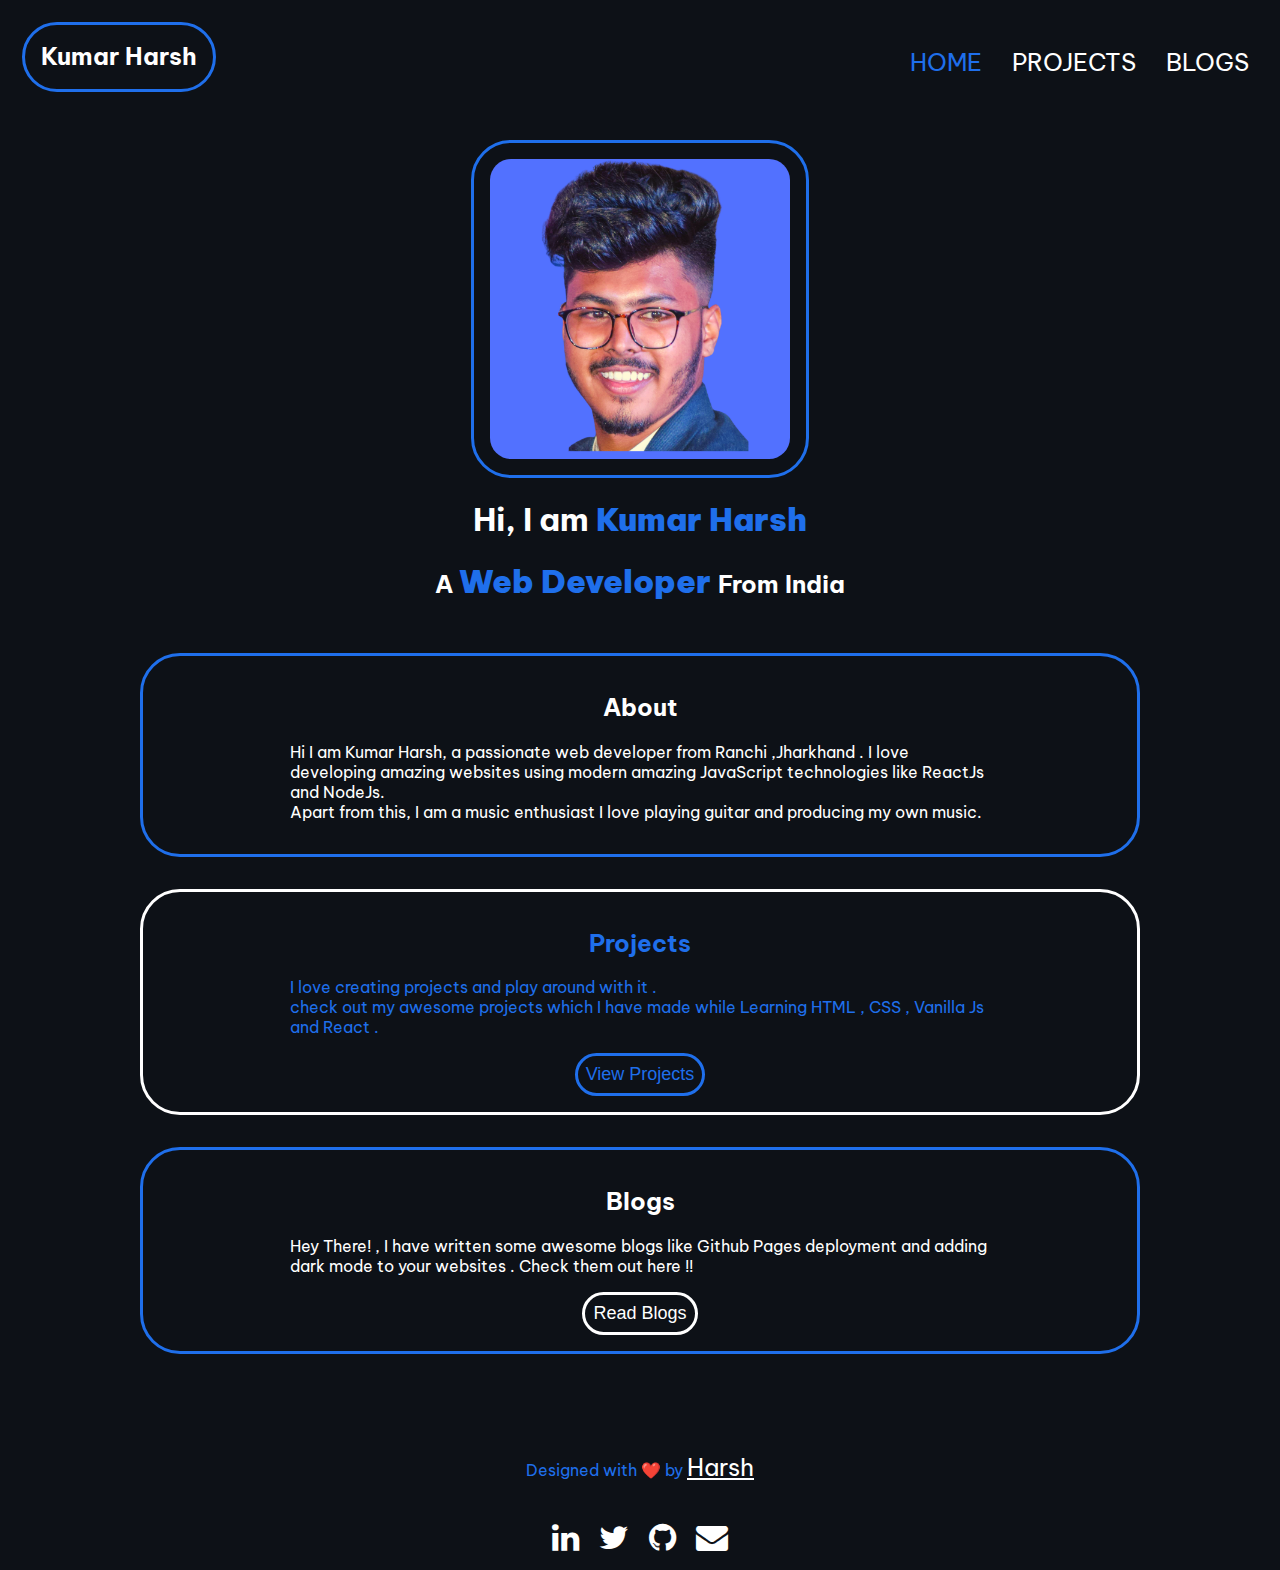
==== index.html @ b5d02908 "final changes" ====
<!DOCTYPE html>
<html lang="en">

<head>
    <meta charset="UTF-8">
    <meta http-equiv="X-UA-Compatible" content="IE=edge">
    <meta name="viewport" content="width=device-width, initial-scale=1.0">

    <link href="style.css" rel="stylesheet" />
    <link rel="stylesheet" href="https://stackpath.bootstrapcdn.com/font-awesome/4.7.0/css/font-awesome.min.css">
    <title>Kumar Harsh | Portfolio </title>
</head>

<body>
    <nav>
        <div class="logo"><a href="/index.html">Kumar Harsh</a></div>
        <div class="openMenu"><i class="fa fa-bars"></i></div>
        <ul class="mainMenu">
            <li><a href="/index.html" class="active">Home</a></li>
            <li><a href="/project.html">Projects</a></li>
            <li><a href="/blogs.html">Blogs</a></li>
            <div class="closeMenu"><i class="fa fa-times"></i></div>
            <span class="icons">
                <a href="https://www.linkedin.com/in/kumarharshn/" target=" _blank "><i
                        class="fa fa-linkedin"></i></a>
                <a href="https://twitter.com/codeandchords" target=" _blank "><i class="fa fa-twitter"></i></a>
                <a href="https://github.com/haarsh24" target=" _blank "><i class="fa fa-github"></i></a>
            </span>
        </ul>
    </nav>

    <header class="main-profile">
        <img src="/images/profile.png" class="profile-img" alt="Kumar Harsh">
        <h1>Hi, I am <span class="profile-heading"> Kumar Harsh</span></h1>
        <h2> A <span class="profile-heading">Web Developer </span> From India  </h2>
    </header>

    <section class="section primary-section">
        <div class="container-center">
            <h2>About</h2>
            <p>Hi I am Kumar Harsh, a passionate web developer from Ranchi ,Jharkhand . I love developing amazing websites using modern amazing JavaScript technologies like ReactJs and NodeJs.<br> Apart from this, I am a music enthusiast I love playing guitar and producing my own music.
            </p>

        </div>
    </section>

    <section class="section secondary-section">
        <div class="container-center">
            <h2>Projects</h2>
            <p>I love creating projects and play around with it .<br>check out my awesome projects which I have made while Learning HTML , CSS , Vanilla Js and React .</p>
            <div class="btn-center">
                <button class="secondary-btn" onclick="window.location.href='project.html';">View Projects</button>
            </div>
        </div>
    </section>
    <section class="section primary-section">
        <div class="container-center">
            <h2>Blogs</h2>
            <p>Hey There! , I have written some awesome blogs like Github Pages deployment and adding dark mode to your websites . Check them out here !!</p>
            <div class="btn-center">
                <button class="primary-btn" onclick="window.location.href='blogs.html';">Read Blogs</button>
            </div>
        </div>
    </section>
    
    <footer class="list-non-bullet footer">
        <div class="footer-line"> 
            <p align="center">
            Designed with ❤️ by <a href="https://kumarharsh.netlify.app"><span style="text-decoration: underline;">Harsh</span></a>
            </p></div>
                    <ul class="social-pills">
                        <li class="list-item-inline">
                            <a href="https://www.linkedin.com/in/kumarharshn/" target="  _blank "
                                class="fa fa-2x fa-linkedin pr-4 social-logo " aria-hidden="true ">
                            </a>
                        </li>
                        <li class="list-item-inline">
                            <a href="https://twitter.com/codeandchords" target=" _blank "
                                class="fa fa-2x fa-twitter pr-4 social-logo" aria-hidden="true">
                            </a>
                        </li>
                        <li class="list-item-inline">
                            <a href="https://github.com/haarsh24" target=" _blank "
                                class="fa fa-2x fa-github pr-4 social-logo" aria-hidden="true ">
                            </a>
                        </li>
                        <li class="list-item-inline">
                            <a href="mailto:kumarharsh241998@gmail.com" target=" _blank "
                                class="fa fa-2x fa-envelope pr-4 social-logo" aria-hidden="true ">
                            </a>
                        </li>
                    </ul>
    </footer>

    <script src="app.js"></script>
</body>

</html>
---- style.css ----
@import url('https://fonts.googleapis.com/css2?family=Be+Vietnam+Pro:wght@500&display=swap');
html {
    scroll-behavior: smooth;
}

:root {
    --primary-color:#1F6FEB;
    --backgroud-color:#0D1117;

}   

body {
    background-color: var(--backgroud-color);
    color: white;
    font-family: 'Be Vietnam Pro', sans-serif;
    margin: 1rem;
    
}

.navigation{
    color: white;
}
.list-non-bullet {

    list-style: none;
    padding-inline-start: 0px;
}

.list-item-inline {
    display: inline;
    padding: 0.5rem 0.5rem;
}

a{
    color: white;
    text-decoration: none;
    font-size: x-large;
}

.nav-container {
        display:flex;
        justify-content:space-between;
        align-items:center; 
        max-height: 2000px;
}

.main-profile {
    padding:2rem;
    text-align: center;
}

.profile-img {
    max-width: 80%;
    width: 300px;
    border-radius: 2.5rem;
    object-fit: cover;
    margin: auto;
    display: block;
    border: 3px solid var(--primary-color);
    padding: 1rem 1rem 1rem 1rem;
}

.profile-heading {
    text-align: center;
    padding-top: 1rem;
    color: var(--dark-gray);
}

.main-profile .profile-heading{
    color: var(--primary-color);
    font-weight: bolder;
    font-size: 2rem;
}

.section {
    padding: 1rem;
    box-sizing: border-box;

}

.section h2{
    text-align: center;
}

.section h6 {
    text-align: center;
}

.section .container-center {
    max-width: 700px;
    margin: auto;
    

}

.primary-section{
    color:white;    
    border-radius: 2.5rem;
    border: 3px solid var(--primary-color);
    display: block;
    max-width: 1000px;
    margin: auto;  
    margin-bottom: 2rem; 
}

.secondary-section {
    color:var(--primary-color);    
    border-radius: 2.5rem;
    border: 3px solid white;
    display: block;
    max-width: 1000px;
    margin: auto;   
    margin-bottom: 2rem; 
}

.btn-center{
    margin: auto;
    text-align: center;
}

.btn-space{
    margin:0.5rem;
}
.secondary-btn{
    color: var(--primary-color);
    border-radius: 2.5rem;
    border: 3px solid var(--primary-color);
    font-size: large;
    padding: 0.5rem;
    background-color:var(--backgroud-color);
}

.primary-btn{
    color: white;
    border-radius: 2.5rem;
    border: 3px solid white;
    font-size: large;
    padding: 0.5rem;
    background-color:var(--backgroud-color);
}

.primary-btn:hover{
    color: var(--primary-color);
    border: 3px solid var(--primary-color);
    background-color: var(--backgroud-color);
}

.secondary-btn:hover{
    color: white;
    border: 3px solid white;
    background-color: var(--backgroud-color);
}

footer{
    padding-top: 50px;
}
.footer-line {
    text-align: center;
    color: var(--primary-color);
    padding-bottom: 0.5rem;
}

.footer .social-pills {
    text-align: center;
}
.footer ul {
    padding-inline-start: 0px;
}

.social-logo {
    color: white;
}

hr {
    border: 3px solid white;
}


/*Navbar toggle  */
nav {
    background: var(--backgroud-color);
    color: #fff;
    display: flex;
    justify-content: space-between;
}
nav .mainMenu {
    display: flex;
    list-style: none;
}
nav .mainMenu li a {
    display: inline-block;
    padding: 15px;
    text-decoration: none;
    text-transform: uppercase;
    color: white;
    font-size: 1.5rem;
}

nav .mainMenu .active,nav .mainMenu li a:hover {
    color: var(--primary-color);
}
nav .openMenu {
    font-size: 2rem;
    margin: 20px;
    display: none;
    cursor: pointer;
}
nav .mainMenu .closeMenu , .icons i {
    font-size: 2rem;
    display: none;
    cursor: pointer;
}
.fa-linkedin:hover {color: rgb(0, 110, 255);}
.fa-twitter:hover {color: rgb(0, 110, 255);}
.fa-github:hover {color: rgb(0, 110, 255);}
.fa-envelope:hover {color: rgb(0, 110, 255);}

nav .logo {
    margin: 6px;
    font-size:xx-large;
    cursor: pointer;
    color: var(--primary-color);
    border-radius: 2.5rem;
    border: 3px solid var(--primary-color);
    display: block;
    max-width: 270px;
    max-height: 70px;
    font-weight: bolder;
    box-sizing: border-box;
    padding: 0.5rem 1rem;
}

@media(max-width: 800px){
    nav .mainMenu {
        height: 100vh;
        position: fixed;
        top: 0;
        right: 0;
        left: 0;
        z-index: 10;
        flex-direction: column;
        justify-content: center;
        align-items: center;
        background: var(--backgroud-color);
        transition: top 1s ease;
        display: none;
    }
    nav .mainMenu .closeMenu {
        display: block;
        position: absolute;
        top: 20px;
        right: 20px;

    }
    nav .openMenu {
        display: block;
    }
    nav .mainMenu li a:hover {
        background: none;
        color: var(--primary-color);
        font-size: 1.6rem;
    }
    .icons i {
        display: inline-block;
        padding: 12px;
    }
}
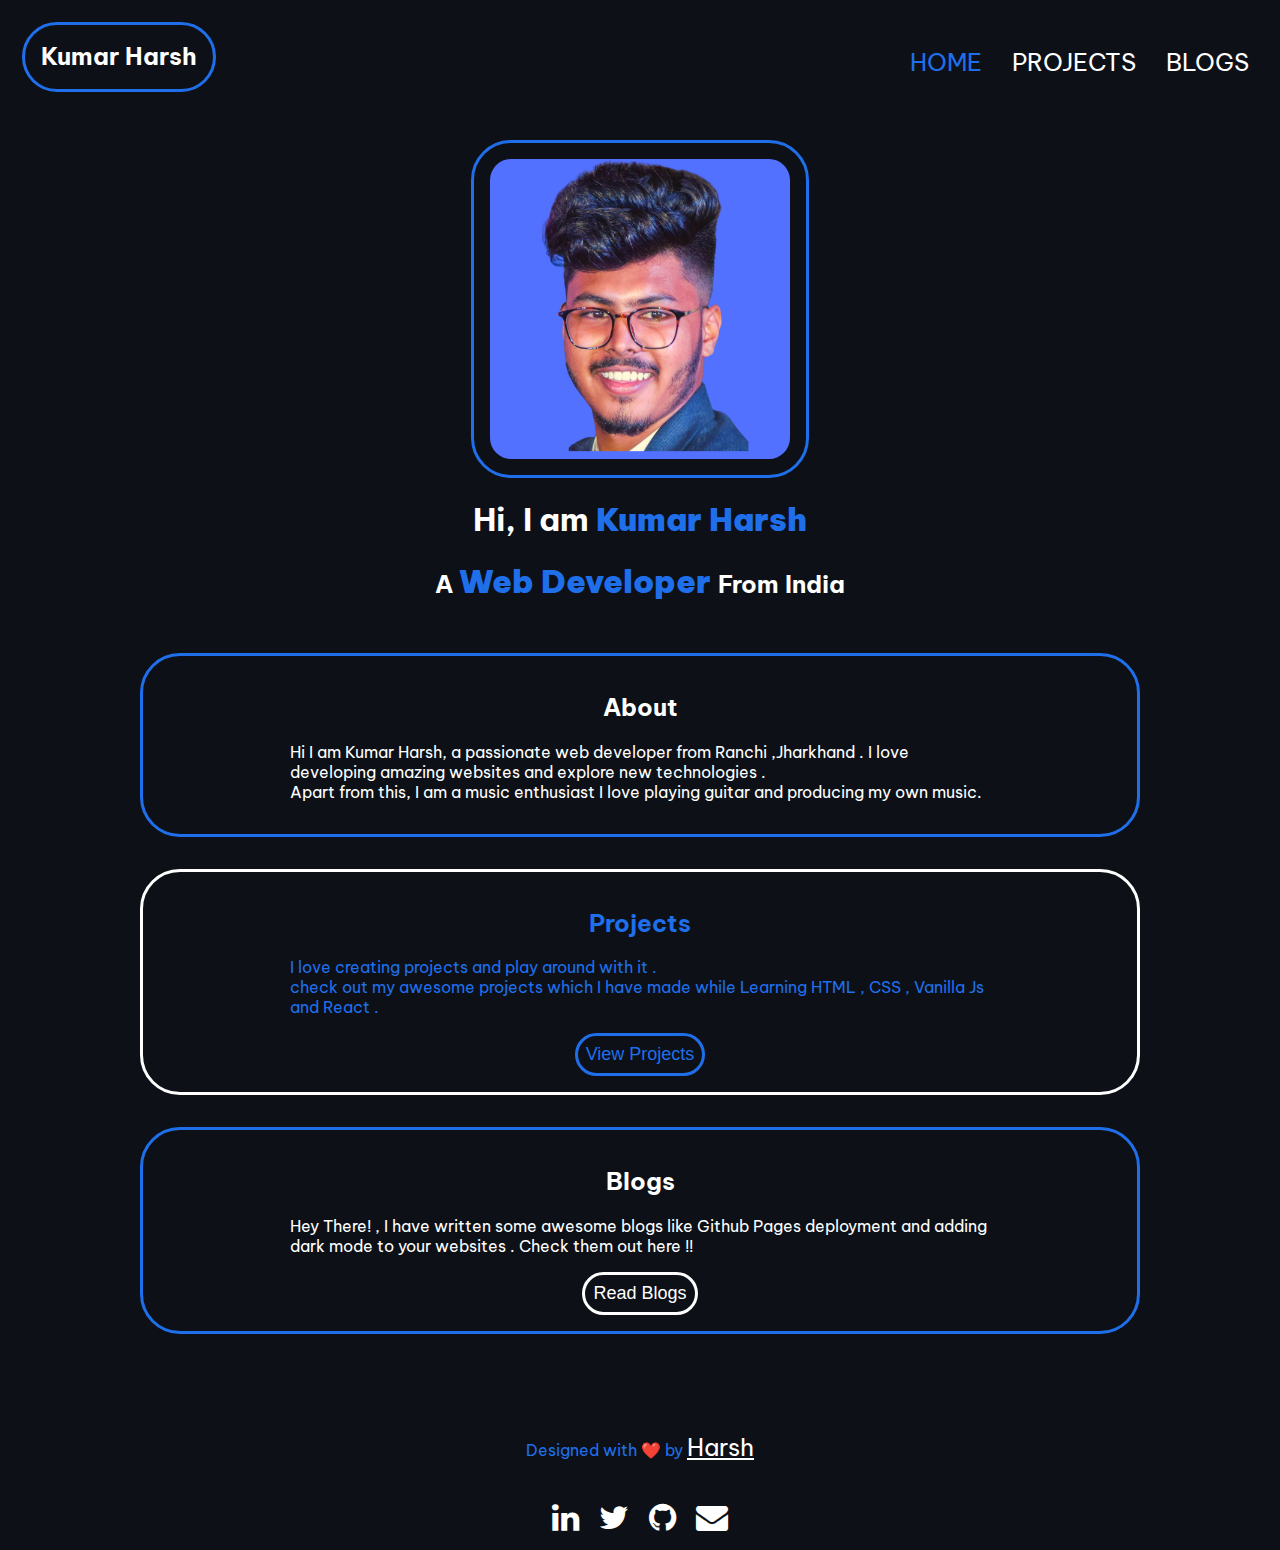
==== commit fbd235e9: "Update index.html" ====
--- a/index.html
+++ b/index.html
@@ -38,7 +38,7 @@
     <section class="section primary-section">
         <div class="container-center">
             <h2>About</h2>
-            <p>Hi I am Kumar Harsh, a passionate web developer from Ranchi ,Jharkhand . I love developing amazing websites using modern amazing JavaScript technologies like ReactJs and NodeJs.<br> Apart from this, I am a music enthusiast I love playing guitar and producing my own music.
+            <p>Hi I am Kumar Harsh, a passionate web developer from Ranchi ,Jharkhand . I love developing amazing websites and explore new technologies .<br> Apart from this, I am a music enthusiast I love playing guitar and producing my own music.
             </p>
 
         </div>
@@ -95,4 +95,4 @@
     <script src="app.js"></script>
 </body>
 
-</html>+</html>
